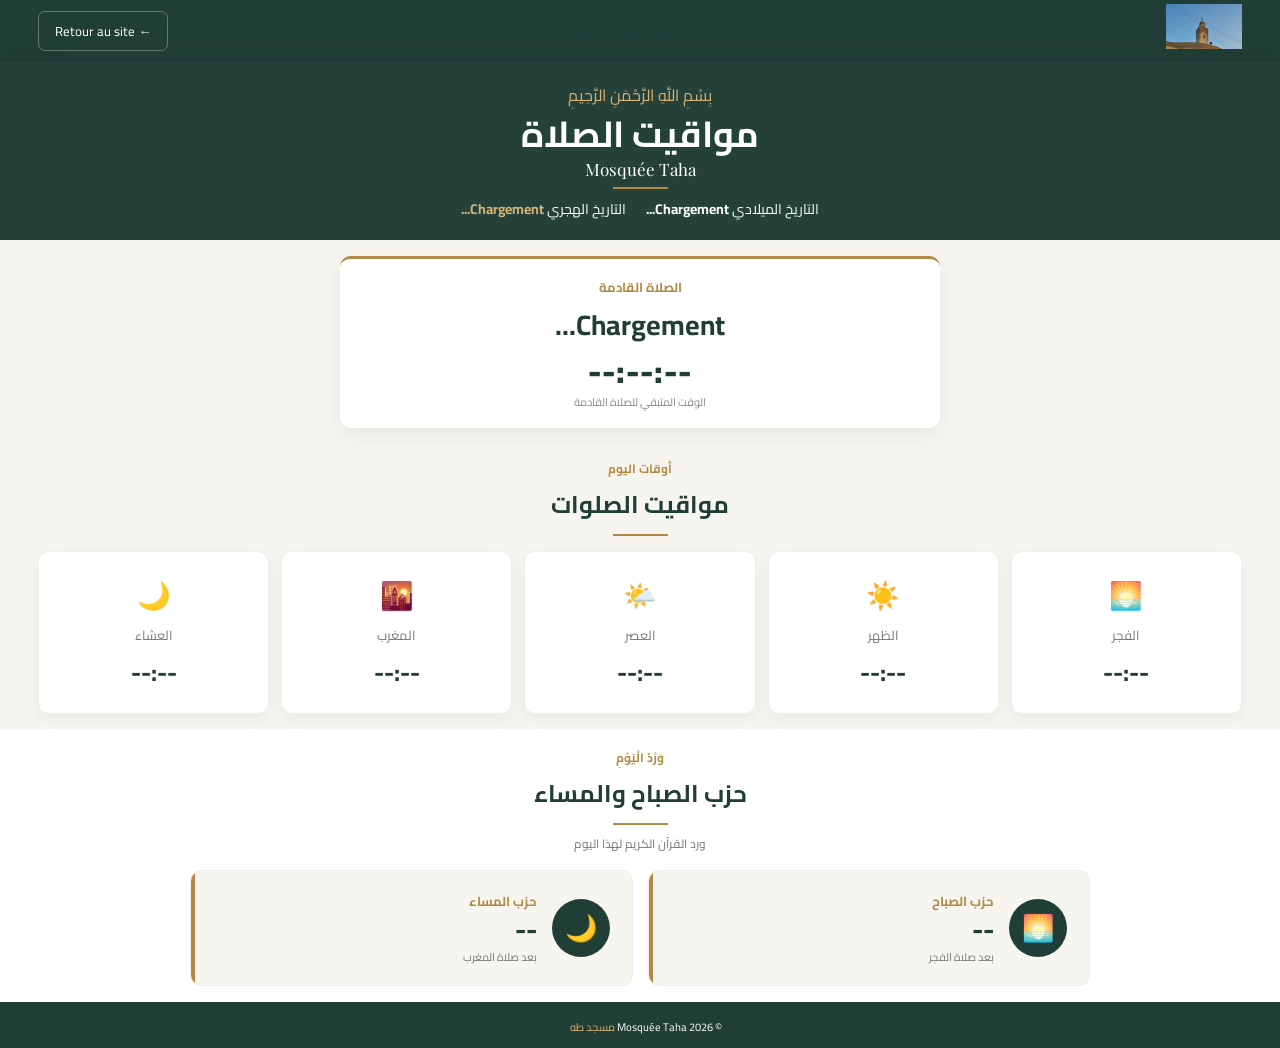
==== prieres.html @ 3cfec476 "Add files via upload" ====
<!DOCTYPE html>
<html lang="fr" dir="rtl">

<head>

    <meta charset="UTF-8">

    <meta name="viewport"
          content="width=device-width, initial-scale=1.0">

    <title>مواقيت الصلاة | Mosquée Taha</title>

    <!-- CSS -->
    <link rel="stylesheet"
          href="prieres.css">

    <!-- Google Fonts -->
    <link href="https://fonts.googleapis.com/css2?family=Cairo:wght@400;500;600;700;800&family=Playfair+Display:wght@500;600;700&display=swap"
          rel="stylesheet">

</head>


<body>


<div class="dashboard">


    <!-- ================================================= -->
    <!-- HEADER -->
    <!-- ================================================= -->

    <header class="prayer-header">

        <div class="header-container">


            <!-- LOGO -->

            <a href="index.html"
               class="logo">

                <img src="images/logo.png"
                     alt="Mosquée Taha">

            </a>


            <!-- TITLE -->

            <div class="header-title">

                <span>
                    مسجد طه
                </span>

                <strong>
                    Mosquée Taha
                </strong>

            </div>


            <!-- BACK BUTTON -->

            <a href="index.html"
               class="back-button">

                ← Retour au site

            </a>


        </div>

    </header>



    <!-- ================================================= -->
    <!-- MAIN -->
    <!-- ================================================= -->

    <main>


        <!-- ============================================= -->
        <!-- TOP / HERO -->
        <!-- ============================================= -->

        <section class="hero">

            <div class="hero-content">


                <span class="arabic-small">

                    بِسْمِ اللَّهِ الرَّحْمَنِ الرَّحِيمِ

                </span>


                <h1>

                    مواقيت الصلاة

                </h1>


                <p>

                    Mosquée Taha

                </p>


                <div class="gold-line"></div>


                <!-- DATES -->

                <div class="dates">


                    <div class="date-box">

                        <span>
                            التاريخ الميلادي
                        </span>

                        <strong id="gregorianDate">
                            Chargement...
                        </strong>

                    </div>


                    <div class="date-box">

                        <span>
                            التاريخ الهجري
                        </span>

                        <strong id="hijriDate">
                            Chargement...
                        </strong>

                    </div>


                </div>


            </div>

        </section>



        <!-- ============================================= -->
        <!-- NEXT PRAYER -->
        <!-- ============================================= -->

        <section class="next-section">

            <div class="container">

                <div class="next-card">


                    <div class="next-label">

                        الصلاة القادمة

                    </div>


                    <h2 id="nextPrayerName">

                        Chargement...

                    </h2>


                    <div id="countdown"
                         class="countdown">

                        --:--:--

                    </div>


                    <div class="next-message">

                        الوقت المتبقي للصلاة القادمة

                    </div>


                </div>

            </div>

        </section>



        <!-- ============================================= -->
        <!-- PRAYER TIMES -->
        <!-- ============================================= -->

        <section class="times-section">

            <div class="container">


                <div class="section-heading">

                    <span>
                        أوقات اليوم
                    </span>

                    <h2>
                        مواقيت الصلوات
                    </h2>

                    <div class="gold-line"></div>

                </div>



                <div class="prayer-grid">


                    <!-- FAJR -->

                    <div class="prayer-card"
                         data-prayer="Fajr">

                        <div class="prayer-icon">
                            🌅
                        </div>

                        <div class="prayer-info">

                            <span>
                                الفجر
                            </span>

                            <strong id="Fajr">
                                --:--
                            </strong>

                        </div>

                    </div>



                    <!-- DHUHR -->

                    <div class="prayer-card"
                         data-prayer="Dhuhr">

                        <div class="prayer-icon">
                            ☀️
                        </div>

                        <div class="prayer-info">

                            <span>
                                الظهر
                            </span>

                            <strong id="Dhuhr">
                                --:--
                            </strong>

                        </div>

                    </div>



                    <!-- ASR -->

                    <div class="prayer-card"
                         data-prayer="Asr">

                        <div class="prayer-icon">
                            🌤️
                        </div>

                        <div class="prayer-info">

                            <span>
                                العصر
                            </span>

                            <strong id="Asr">
                                --:--
                            </strong>

                        </div>

                    </div>



                    <!-- MAGHRIB -->

                    <div class="prayer-card"
                         data-prayer="Maghrib">

                        <div class="prayer-icon">
                            🌇
                        </div>

                        <div class="prayer-info">

                            <span>
                                المغرب
                            </span>

                            <strong id="Maghrib">
                                --:--
                            </strong>

                        </div>

                    </div>



                    <!-- ISHA -->

                    <div class="prayer-card"
                         data-prayer="Isha">

                        <div class="prayer-icon">
                            🌙
                        </div>

                        <div class="prayer-info">

                            <span>
                                العشاء
                            </span>

                            <strong id="Isha">
                                --:--
                            </strong>

                        </div>

                    </div>


                </div>

            </div>

        </section>



        <!-- ============================================= -->
        <!-- HIZB -->
        <!-- ============================================= -->

        <section class="hizb-section">

            <div class="container">


                <div class="section-heading">

                    <span>
                        وَرْدُ الْيَوْمِ
                    </span>

                    <h2>
                        حزب الصباح والمساء
                    </h2>

                    <div class="gold-line"></div>

                    <p>
                        ورد القرآن الكريم لهذا اليوم
                    </p>

                </div>



                <div class="hizb-grid">


                    <!-- ================================= -->
                    <!-- MORNING HIZB -->
                    <!-- ================================= -->

                    <div class="hizb-card morning">


                        <div class="hizb-icon">

                            🌅

                        </div>


                        <div class="hizb-info">

                            <span>
                                حزب الصباح
                            </span>


                            <strong id="hizbSbah">

                                --

                            </strong>


                            <p>
                                بعد صلاة الفجر
                            </p>

                        </div>


                    </div>



                    <!-- ================================= -->
                    <!-- EVENING HIZB -->
                    <!-- ================================= -->

                    <div class="hizb-card evening">


                        <div class="hizb-icon">

                            🌙

                        </div>


                        <div class="hizb-info">

                            <span>
                                حزب المساء
                            </span>


                            <strong id="hizbMassae">

                                --

                            </strong>


                            <p>
                                بعد صلاة المغرب
                            </p>

                        </div>


                    </div>


                </div>

            </div>

        </section>


    </main>



    <!-- ================================================= -->
    <!-- FOOTER -->
    <!-- ================================================= -->

    <footer>


        <p>

            © 2026 Mosquée Taha

        </p>


        <span>

            مسجد طه

        </span>


    </footer>


</div>



<!-- ================================================= -->
<!-- JAVASCRIPT -->
<!-- ================================================= -->

<script src="prieres.js"></script>


</body>

</html>
---- prieres.css ----
/* ==========================================
   MOSQUE TAHA - PRAYER DASHBOARD
========================================== */

* {
    margin: 0;
    padding: 0;
    box-sizing: border-box;
}

html,
body {
    width: 100%;
    min-height: 100%;
}

body {
    font-family: "Cairo", sans-serif;
    background: #dfe4df;
    color: #203d36;
    overflow-x: hidden;
}


/* ==========================================
   MAIN FRAME
========================================== */

body {
    min-height: 100vh;

    display: flex;
    align-items: stretch;
    justify-content: stretch;

    padding: 0;
}

.dashboard {
    width: 100%;
    max-width: none;

    min-height: 100vh;
}


/* ==========================================
   HEADER
========================================== */

.prayer-header {
    height: 62px;

    background: #203d36;

    border-radius: 0;
}

.header-container {
    width: 94%;
    height: 100%;
    margin: auto;

    display: flex;
    align-items: center;
    justify-content: space-between;
}

.logo img {
    height: 45px;
    width: auto;
}

.back-button {
    color: white;
    text-decoration: none;

    padding: 7px 16px;

    border: 1px solid rgba(255,255,255,.3);
    border-radius: 7px;

    font-size: 13px;

    transition: .3s;
}

.back-button:hover {
    background: #b28a45;
    border-color: #b28a45;
}


/* ==========================================
   CONTENT FRAME
========================================== */

main {
    background: #f7f5ef;

    border-radius: 0;

    overflow: hidden;

    box-shadow: 0 15px 45px rgba(0,0,0,.15);
}


/* ==========================================
   HERO
========================================== */

.hero {

    min-height: 150px;

    display: flex;
    align-items: center;
    justify-content: center;

    text-align: center;

    background:
        linear-gradient(
            rgba(32,61,54,.98),
            rgba(32,61,54,.98)
        );

    color: white;
}

.hero-content {
    padding: 18px 15px;
}

.arabic-small {
    color: #d4b477;

    font-size: 14px;
}

.hero h1 {

    margin-top: 3px;

    font-size: 30px;

    line-height: 1.2;
}

.hero p {

    margin-top: 2px;

    font-family: "Playfair Display", serif;

    font-size: 15px;
}

.gold-line {

    width: 55px;
    height: 2px;

    background: #b28a45;

    margin: 7px auto;
}

.dates {

    display: flex;

    justify-content: center;

    gap: 20px;

    font-size: 12px;
}

#hijriDate {
    color: #d4b477;
}


/* ==========================================
   CONTAINER
========================================== */

.container {

    width: 94%;

    max-width: 1250px;

    margin: auto;
}


/* ==========================================
   NEXT PRAYER
========================================== */

.next-section {

    padding: 12px 0 8px;
}

.next-card {

    max-width: 520px;

    margin: auto;

    padding: 12px 20px;

    text-align: center;

    background: white;

    border-radius: 11px;

    border-top: 3px solid #b28a45;

    box-shadow: 0 7px 20px rgba(0,0,0,.06);
}

.next-label {

    color: #b28a45;

    font-size: 11px;

    font-weight: 700;
}

.next-card h2 {

    margin-top: 0;

    font-size: 23px;
}

.countdown {

    font-size: 27px;

    font-weight: 800;

    line-height: 1.2;

    letter-spacing: 1px;
}

.next-message {

    color: #888;

    font-size: 10px;
}


/* ==========================================
   SECTION HEADING
========================================== */

.section-heading {

    text-align: center;

    margin-bottom: 12px;
}

.section-heading span {

    color: #b28a45;

    font-size: 11px;

    font-weight: 700;
}

.section-heading h2 {

    margin-top: 0;

    font-size: 21px;
}

.section-heading p {

    color: #777;

    font-size: 11px;
}


/* ==========================================
   PRAYER TIMES
========================================== */

.times-section {

    padding: 12px 0 15px;
}

.prayer-grid {

    display: grid;

    grid-template-columns:
        repeat(5, 1fr);

    gap: 12px;
}

.prayer-card {

    position: relative;

    background: white;

    padding: 14px 8px;

    border-radius: 11px;

    text-align: center;

    border: 1px solid #eee;

    box-shadow:
        0 5px 15px rgba(0,0,0,.05);

    transition: .25s;
}

.prayer-card:hover {

    transform: translateY(-3px);
}

.prayer-card.next {

    border: 2px solid #b28a45;

    transform: translateY(-3px);

    box-shadow:
        0 8px 20px rgba(178,138,69,.18);
}

.prayer-card.next::before {

    content: "الصلاة القادمة";

    position: absolute;

    top: -9px;

    left: 50%;

    transform: translateX(-50%);

    background: #b28a45;

    color: white;

    padding: 2px 8px;

    border-radius: 20px;

    font-size: 8px;

    white-space: nowrap;
}

.prayer-icon {

    font-size: 22px;

    margin-bottom: 3px;
}

.prayer-info span {

    display: block;

    color: #777;

    font-size: 11px;
}

.prayer-info strong {

    display: block;

    margin-top: 1px;

    font-size: 22px;

    color: #203d36;
}


/* ==========================================
   HIZB
========================================== */

.hizb-section {

    padding: 12px 0 16px;

    background: white;
}

.hizb-grid {

    max-width: 900px;

    margin: auto;

    display: grid;

    grid-template-columns:
        repeat(2, 1fr);

    gap: 15px;
}

.hizb-card {

    display: flex;

    align-items: center;

    gap: 15px;

    padding: 14px 18px;

    background: #f7f5ef;

    border-radius: 11px;

    border: 1px solid #eee;

    position: relative;

    overflow: hidden;

    transition: .25s;
}

.hizb-card:hover {

    transform: translateY(-3px);

    box-shadow:
        0 8px 20px rgba(0,0,0,.07);
}

.hizb-card::before {

    content: "";

    position: absolute;

    left: 0;
    top: 0;
    bottom: 0;

    width: 4px;

    background: #b28a45;
}

.hizb-icon {

    width: 52px;
    height: 52px;

    flex-shrink: 0;

    display: flex;

    align-items: center;
    justify-content: center;

    background: #203d36;

    border-radius: 50%;

    font-size: 23px;
}

.hizb-info span {

    display: block;

    color: #b28a45;

    font-size: 11px;

    font-weight: 700;
}

.hizb-info strong {

    display: block;

    margin-top: 0;

    font-size: 25px;

    line-height: 1.2;

    color: #203d36;
}

.hizb-info p {

    margin-top: 0;

    color: #777;

    font-size: 10px;
}


/* ==========================================
   FOOTER
========================================== */

footer {
    padding: 8px;

    background: #203d36;

    color: white;

    text-align: center;

    border-radius: 0;
}


footer p {

    display: inline;

    font-size: 10px;
}

footer span {

    margin-left: 12px;

    color: #d4b477;

    font-size: 10px;
}


/* ==========================================
   SMALL LAPTOPS
========================================== */

@media (max-height: 750px) {

    body {
        padding: 8px;
    }

    .prayer-header {
        height: 52px;
    }

    .logo img {
        height: 38px;
    }

    .hero {
        min-height: 125px;
    }

    .hero h1 {
        font-size: 25px;
    }

    .next-section {
        padding: 8px 0 5px;
    }

    .next-card {
        padding: 9px 15px;
    }

    .countdown {
        font-size: 23px;
    }

    .times-section {
        padding: 8px 0 10px;
    }

    .prayer-card {
        padding: 10px 6px;
    }

    .hizb-section {
        padding: 8px 0 10px;
    }

    .hizb-card {
        padding: 10px 15px;
    }

    .hizb-icon {
        width: 45px;
        height: 45px;
        font-size: 20px;
    }

}


/* ==========================================
   MOBILE
========================================== */

@media (max-width: 700px) {

    body {
        padding: 0;
        align-items: flex-start;
    }

    .prayer-header {
        border-radius: 0;
    }

    main {
        border-radius: 0;
    }

    .hero {
        min-height: 145px;
    }

    .hero h1 {
        font-size: 29px;
    }

    .dates {
        flex-direction: column;
        gap: 0;
    }

    .prayer-grid {
        grid-template-columns:
            repeat(2, 1fr);
    }

    .prayer-card:last-child {
        grid-column: span 2;
    }

    .hizb-grid {
        grid-template-columns: 1fr;
    }

}


/* ==========================================
   VERY SMALL PHONES
========================================== */

@media (max-width: 400px) {

    .hero h1 {
        font-size: 25px;
    }

    .hero {
        min-height: 130px;
    }

    .next-card h2 {
        font-size: 20px;
    }

    .countdown {
        font-size: 22px;
    }

    .prayer-info strong {
        font-size: 20px;
    }

}
/* ==========================================
   BIGGER CONTENT
========================================== */

/* HERO */
.hero {
    min-height: 175px;
}

.hero h1 {
    font-size: 36px;
}

.arabic-small {
    font-size: 16px;
}

.hero p {
    font-size: 17px;
}

.dates {
    font-size: 14px;
}


/* NEXT PRAYER */
.next-section {
    padding: 16px 0 12px;
}

.next-card {
    max-width: 600px;
    padding: 16px 25px;
}

.next-label {
    font-size: 13px;
}

.next-card h2 {
    font-size: 28px;
}

.countdown {
    font-size: 34px;
}

.next-message {
    font-size: 11px;
}


/* SECTION TITLES */
.section-heading {
    margin-bottom: 15px;
}

.section-heading span {
    font-size: 12px;
}

.section-heading h2 {
    font-size: 24px;
}

.section-heading p {
    font-size: 12px;
}


/* PRAYER CARDS */
.prayer-card {
    padding: 18px 10px;
    min-height: 135px;
}

.prayer-icon {
    font-size: 27px;
}

.prayer-info span {
    font-size: 13px;
}

.prayer-info strong {
    font-size: 25px;
}


/* HIZB */
.hizb-card {
    padding: 18px 22px;
}

.hizb-icon {
    width: 58px;
    height: 58px;
    font-size: 26px;
}

.hizb-info span {
    font-size: 13px;
}

.hizb-info strong {
    font-size: 28px;
}

.hizb-info p {
    font-size: 11px;
}


/* FOOTER */
footer p,
footer span {
    font-size: 11px;
}


/* ==========================================
   KEEP SMALL LAPTOP RESPONSIVE
========================================== */

@media (max-height: 750px) and (min-width: 701px) {

    .hero {
        min-height: 145px;
    }

    .hero h1 {
        font-size: 30px;
    }

    .next-section {
        padding: 10px 0 7px;
    }

    .next-card {
        padding: 11px 20px;
    }

    .next-card h2 {
        font-size: 24px;
    }

    .countdown {
        font-size: 28px;
    }

    .prayer-card {
        min-height: 105px;
        padding: 12px 8px;
    }

    .prayer-info strong {
        font-size: 21px;
    }

    .hizb-card {
        padding: 12px 18px;
    }

    .hizb-icon {
        width: 48px;
        height: 48px;
        font-size: 22px;
    }

    .hizb-info strong {
        font-size: 23px;
    }
}
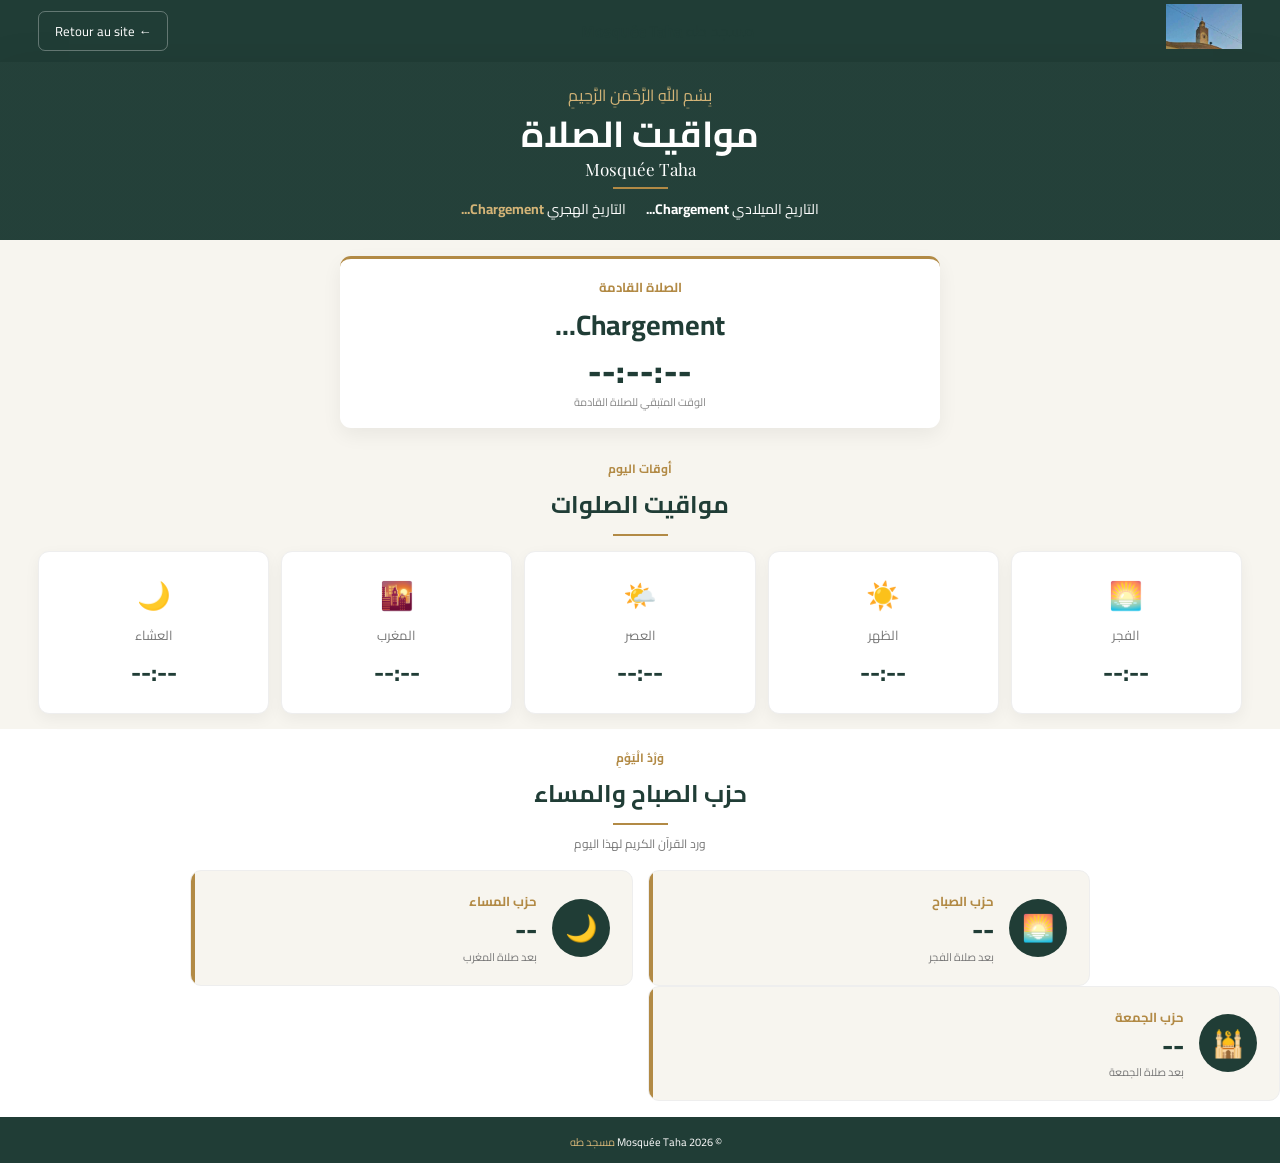
==== commit 3d1f94d8: "Add files via upload" ====
--- a/prieres.html
+++ b/prieres.html
@@ -9,6 +9,11 @@
           content="width=device-width, initial-scale=1.0">
 
     <title>مواقيت الصلاة | Mosquée Taha</title>
+     <link rel="manifest" href="manifest.json">
+
+      <meta name="theme-color" content="#203d36">
+
+     <link rel="apple-touch-icon" href="images/logo.png">
 
     <!-- CSS -->
     <link rel="stylesheet"
@@ -478,6 +483,25 @@
                 </div>
 
             </div>
+          
+<!-- حزب الجمعة -->
+
+<div class="hizb-card jomoa">
+    <div class="hizb-icon">
+        🕌
+    </div>
+
+    <div class="hizb-info">
+        <span>حزب الجمعة</span>
+
+        <strong id="hizbJomoa">
+            --
+        </strong>
+
+        <p>بعد صلاة الجمعة</p>
+    </div>
+</div>
+
 
         </section>
 
@@ -519,6 +543,19 @@
 <!-- ================================================= -->
 
 <script src="prieres.js"></script>
+<script>
+    if ("serviceWorker" in navigator) {
+        window.addEventListener("load", () => {
+            navigator.serviceWorker.register("./service-worker.js")
+                .then(() => {
+                    console.log("Service Worker registered");
+                })
+                .catch(error => {
+                    console.error("Service Worker error:", error);
+                });
+        });
+    }
+</script>
 
 
 </body>
--- a/prieres.css
+++ b/prieres.css
@@ -426,6 +426,12 @@
 
     gap: 15px;
 }
+/* حزب الجمعة في الوسط */
+.hizb-card.jomoa {
+    grid-column: 1 / -1;
+    width: calc(50% - 7.5px);
+    justify-self: center;
+}
 
 .hizb-card {
 
